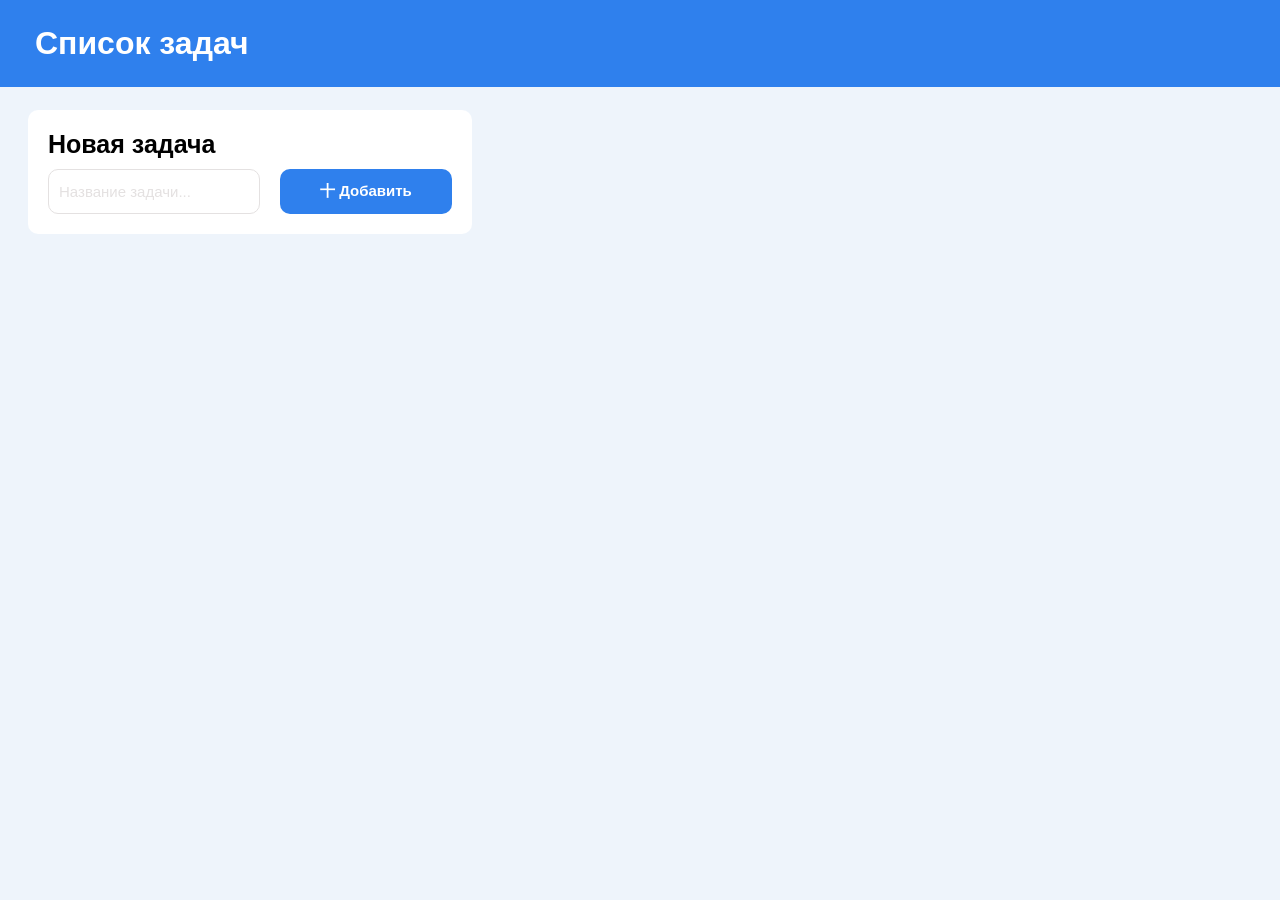
==== markup/index.html @ 0d622321 "add header and add task components" ====
<!DOCTYPE html>
<html lang="en">
<head>
    <meta charset="UTF-8">
    <meta name="viewport" content="width=device-width, initial-scale=1.0">
    <link href="../css/style.css" type="text/css" rel="stylesheet">
    <title>Document Матвеев Даниил Дмитриевич</title>
</head>
<body class="header-component">
    <main>
        <section class="add-new-task-component">

        </section>
        <section class="display-tasks-component">

        </section>
    </main>
    <script src="../src/main.js" type="module"></script>
</body>
</html>
---- css/style.css ----
/* Общий стиль */
:root {
    --default-corner-radius: 10px;
    --default-font-size: 15px;
}

*{
    margin: 0;
    padding: 0;
    text-decoration: none;
    font-family: Arial, sans-serif;
}

body {
    background-color: #eef4fb;
}

main {
    padding: 23px 28px;
}

/*Стиль для header*/

.header {
    background-color: #2f80ed;
}

.header h1 {
    color: white;
    padding: 25px 35px;
}

/* Стиль для добавления задачи */

.add-new-task {
    border-radius: var(--default-corner-radius);
    background: white;
    padding: 20px;
    width: fit-content;
}

.add-new-task h1 {
    background-color: white;
    font-size: 25px;
    margin-bottom: 10px;
}

.add-new-task .bottom-group {
    background-color: white;
    display: flex;
    gap: 20px;
}

.add-new-task input[type=text] {
    border-radius: var(--default-corner-radius);
    outline: none;
    padding: 10px;
    font-size: var(--default-font-size);
    color: #e4e1e1;
    background-color: white;
    border: 1px solid #e4e1e1;
}

.add-new-task input[type=text]::placeholder {
    font-size: var(--default-font-size);
    color: #e4e1e1;
}

.add-new-task button {
    background-color: #2f80ed;
    color: white;
    border-radius: var(--default-corner-radius);
    padding: 13px 40px;
    font-size: var(--default-font-size);
    font-weight: bold;
    cursor: pointer;
    border: 0;
}

.add-new-task button:hover {
    background-color: #0056b3;
}
 
/* Для задачи */

.display-tasks {
    margin-top: 35px;
    display: flex;
    column-gap: 50px;
}

.display-tasks h3 {
    padding: 10px 15px;
    border-radius: var(--default-corner-radius);
    margin-bottom: 20px;
    font-weight: 500;
    width: fit-content;
}
 
.display-tasks li {
    list-style-type: none;
    font-weight: 600;
    font-size: var(--default-font-size);
    padding: 20px;
    background-color: white;
    border-radius: var(--default-corner-radius);
    margin: 10px 0;
}

.task-theme-themplate {
    flex: 1 1 auto;
}

.task-theme-backlog h3 {
    background-color: #e3e3e3;
    color: #8e9092;
}

.task-theme-backlog li {
    border-left: 5px solid #e3e3e3;
}

.task-theme-inprocess h3 {
    background-color: #d6e7ff;
    color: #5c9bf2;
}

.task-theme-inprocess li {
    border-left: 5px solid #d6e7ff;
}

.task-theme-complete h3 {
    background-color: #d7f9e0;
    color: #8acea0;
}

.task-theme-complete li {
    border-left: 5px solid #d7f9e0;
}

.task-theme-garbage h3 {
    background-color: #fbe3e3;
    color: #da8e8b;
}

.task-theme-garbage li {
    border-left: 5px solid #fbe3e3;
}


/* Для области с задачами */


/* Для кнопки очистить */

.clear-button {
    background-color: #c9666c;
    color: white;
    padding: 15px 0;
    border: 0px;
    border-radius: var(--default-corner-radius);
    width: 100%;
    font-weight: bold;
    font-size: var(--default-font-size);
}

.clear-button:hover {
    background-color: #b3464d;
}
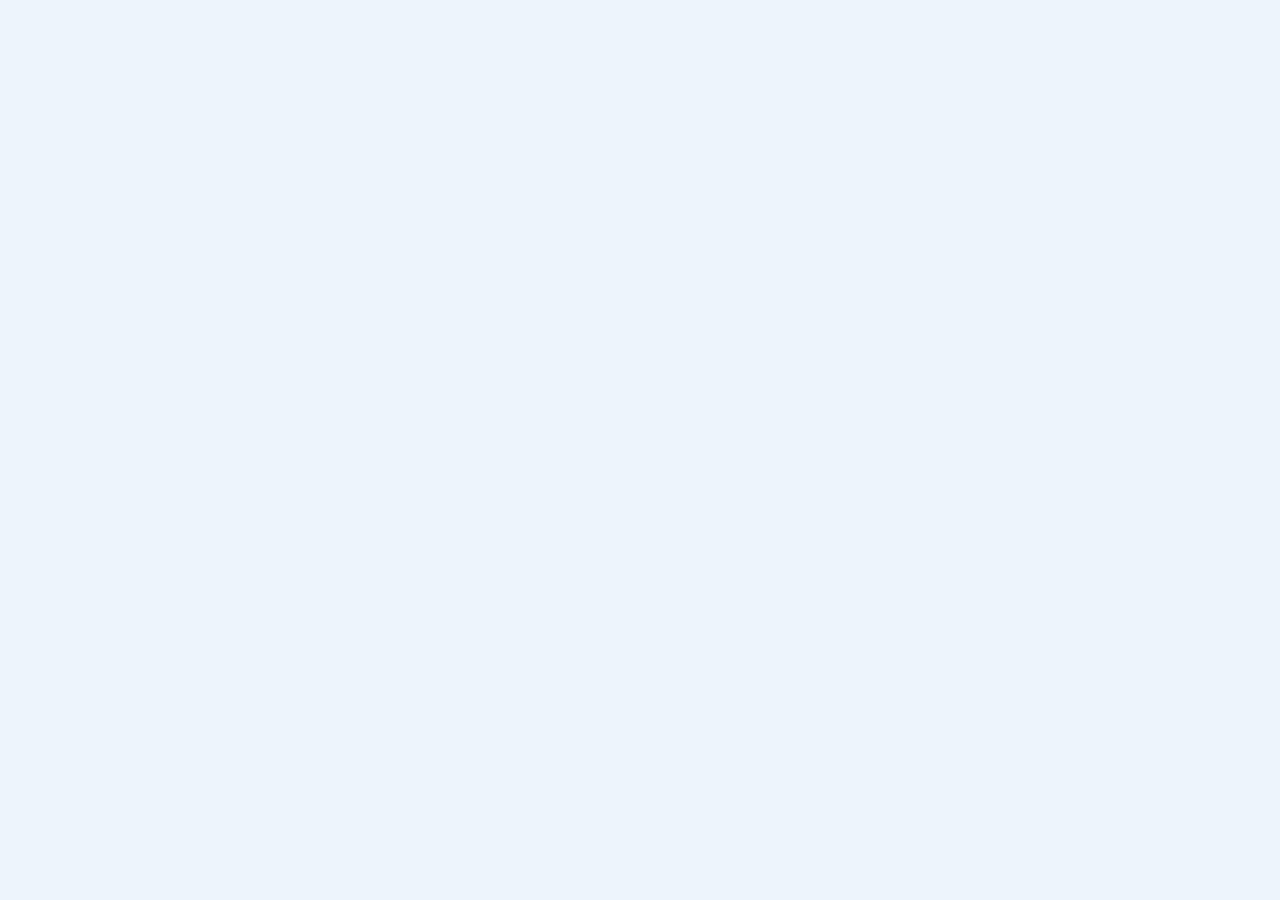
==== commit 8beca475: "finish lab2" ====
--- a/markup/index.html
+++ b/markup/index.html
@@ -1,19 +1,14 @@
 <!DOCTYPE html>
-<html lang="en">
+<html lang="ru">
 <head>
     <meta charset="UTF-8">
     <meta name="viewport" content="width=device-width, initial-scale=1.0">
     <link href="../css/style.css" type="text/css" rel="stylesheet">
     <title>Document Матвеев Даниил Дмитриевич</title>
 </head>
-<body class="header-component">
-    <main>
-        <section class="add-new-task-component">
-
-        </section>
-        <section class="display-tasks-component">
-
-        </section>
+<body class="page-body">
+    <main class="main-content">
+        <section class="add-new-task-component"></section>
     </main>
     <script src="../src/main.js" type="module"></script>
 </body>
--- a/css/style.css
+++ b/css/style.css
@@ -1,4 +1,3 @@
-/* Общий стиль */
 :root {
     --default-corner-radius: 10px;
     --default-font-size: 15px;
@@ -8,7 +7,7 @@
     margin: 0;
     padding: 0;
     text-decoration: none;
-    font-family: Arial, sans-serif;
+    font-family: 'Segoe UI', Tahoma, Geneva, Verdana, sans-serif;
 }
 
 body {
@@ -19,18 +18,14 @@
     padding: 23px 28px;
 }
 
-/*Стиль для header*/
-
-.header {
+header {
     background-color: #2f80ed;
 }
 
-.header h1 {
+header h1 {
     color: white;
     padding: 25px 35px;
 }
-
-/* Стиль для добавления задачи */
 
 .add-new-task {
     border-radius: var(--default-corner-radius);
@@ -40,13 +35,11 @@
 }
 
 .add-new-task h1 {
-    background-color: white;
     font-size: 25px;
     margin-bottom: 10px;
 }
 
 .add-new-task .bottom-group {
-    background-color: white;
     display: flex;
     gap: 20px;
 }
@@ -81,17 +74,21 @@
     background-color: #0056b3;
 }
  
-/* Для задачи */
-
-.display-tasks {
+.desk-tasks {
     margin-top: 35px;
     display: flex;
     column-gap: 50px;
 }
 
+.display-tasks {
+    flex: 1 1 auto;
+}
+
 .display-tasks h3 {
     padding: 10px 15px;
     border-radius: var(--default-corner-radius);
+    background-color: #e3e3e3;
+    color: #68727b;
     margin-bottom: 20px;
     font-weight: 500;
     width: fit-content;
@@ -99,18 +96,33 @@
  
 .display-tasks li {
     list-style-type: none;
-    font-weight: 600;
+    font-weight: 500;
     font-size: var(--default-font-size);
     padding: 20px;
+    color: #000;
     background-color: white;
+    border-left: 6px solid #e3e3e3;
     border-radius: var(--default-corner-radius);
     margin: 10px 0;
 }
 
-.task-theme-themplate {
-    flex: 1 1 auto;
+.clear-button {
+    background-color: #c9666c;
+    color: white;
+    padding: 15px 0;
+    border: 0px;
+    border-radius: var(--default-corner-radius);
+    width: 100%;
+    font-weight: bold;
+    font-size: var(--default-font-size);
 }
 
+.clear-button:hover {
+    background-color: #b3464d;
+}
+
+
+/*
 .task-theme-backlog h3 {
     background-color: #e3e3e3;
     color: #8e9092;
@@ -146,24 +158,4 @@
 .task-theme-garbage li {
     border-left: 5px solid #fbe3e3;
 }
-
-
-/* Для области с задачами */
-
-
-/* Для кнопки очистить */
-
-.clear-button {
-    background-color: #c9666c;
-    color: white;
-    padding: 15px 0;
-    border: 0px;
-    border-radius: var(--default-corner-radius);
-    width: 100%;
-    font-weight: bold;
-    font-size: var(--default-font-size);
-}
-
-.clear-button:hover {
-    background-color: #b3464d;
-}
+*/
